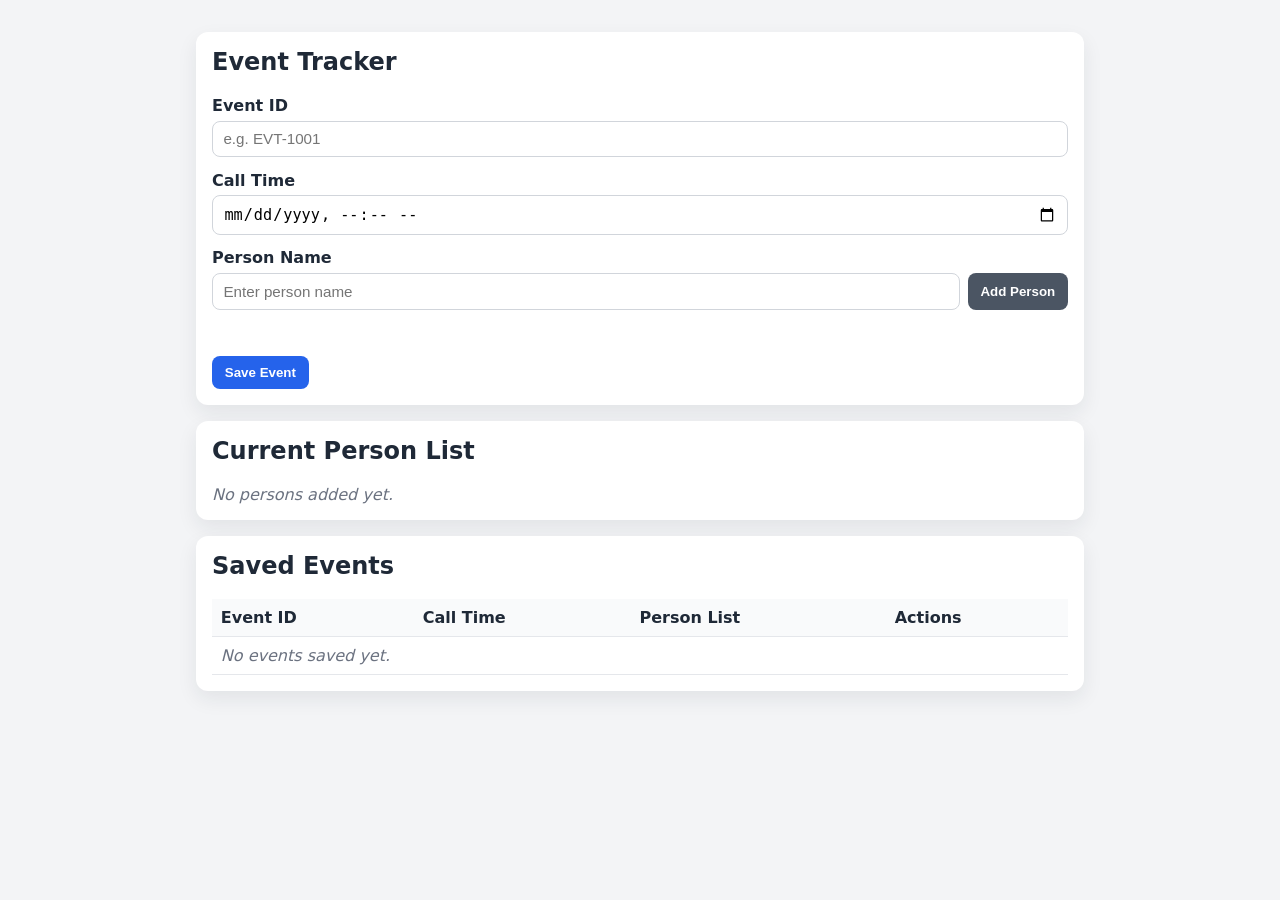
==== index.html @ 357b3d00 "Build event tracker page with localStorage persistence" ====
<!DOCTYPE html>
<html lang="en">
<head>
  <meta charset="UTF-8" />
  <meta name="viewport" content="width=device-width, initial-scale=1.0" />
  <title>Event Tracker</title>
  <link rel="stylesheet" href="styles.css" />
</head>
<body>
  <main class="container">
    <section class="card">
      <h1>Event Tracker</h1>
      <form id="event-form" class="event-form" novalidate>
        <div class="field-row">
          <label for="event-id">Event ID</label>
          <input id="event-id" name="event-id" type="text" placeholder="e.g. EVT-1001" required />
        </div>

        <div class="field-row">
          <label for="call-time">Call Time</label>
          <input id="call-time" name="call-time" type="datetime-local" required />
        </div>

        <div class="field-row person-input-row">
          <label for="person-name">Person Name</label>
          <div class="person-controls">
            <input id="person-name" name="person-name" type="text" placeholder="Enter person name" />
            <button type="button" id="add-person-btn">Add Person</button>
          </div>
        </div>

        <div id="form-message" class="form-message" aria-live="polite"></div>

        <button type="submit" id="save-event-btn" class="save-btn">Save Event</button>
      </form>
    </section>

    <section class="card">
      <h2>Current Person List</h2>
      <ul id="current-person-list" class="person-list"></ul>
    </section>

    <section class="card">
      <h2>Saved Events</h2>
      <div class="table-wrap">
        <table>
          <thead>
            <tr>
              <th>Event ID</th>
              <th>Call Time</th>
              <th>Person List</th>
              <th>Actions</th>
            </tr>
          </thead>
          <tbody id="saved-events-body"></tbody>
        </table>
      </div>
    </section>
  </main>

  <script src="app.js"></script>
</body>
</html>
---- styles.css ----
:root {
  font-family: Inter, system-ui, -apple-system, Segoe UI, Roboto, sans-serif;
  color: #1f2937;
  background: #f3f4f6;
}

* {
  box-sizing: border-box;
}

body {
  margin: 0;
  background: #f3f4f6;
}

.container {
  max-width: 920px;
  margin: 2rem auto;
  padding: 0 1rem;
  display: grid;
  gap: 1rem;
}

.card {
  background: #ffffff;
  border-radius: 12px;
  padding: 1rem;
  box-shadow: 0 8px 20px rgba(31, 41, 55, 0.08);
}

h1,
h2 {
  margin-top: 0;
}

.event-form {
  display: grid;
  gap: 0.85rem;
}

.field-row {
  display: grid;
  gap: 0.35rem;
}

label {
  font-weight: 600;
}

input {
  width: 100%;
  border: 1px solid #d1d5db;
  border-radius: 8px;
  padding: 0.55rem 0.65rem;
  font-size: 0.95rem;
}

.person-controls {
  display: flex;
  gap: 0.5rem;
}

button {
  border: none;
  border-radius: 8px;
  padding: 0.55rem 0.8rem;
  font-weight: 600;
  cursor: pointer;
}

#add-person-btn {
  background: #4b5563;
  color: #ffffff;
  white-space: nowrap;
}

.save-btn {
  background: #2563eb;
  color: #ffffff;
  justify-self: start;
}

.form-message {
  min-height: 1.2rem;
  font-size: 0.9rem;
  color: #b91c1c;
}

.person-list {
  margin: 0;
  padding: 0;
  list-style: none;
  display: grid;
  gap: 0.5rem;
}

.person-list-item {
  display: flex;
  align-items: center;
  justify-content: space-between;
  border: 1px solid #e5e7eb;
  border-radius: 8px;
  padding: 0.45rem 0.6rem;
}

.remove-btn,
.delete-event-btn {
  background: #dc2626;
  color: #fff;
  padding: 0.35rem 0.6rem;
  font-size: 0.8rem;
}

.table-wrap {
  overflow-x: auto;
}

table {
  width: 100%;
  border-collapse: collapse;
}

th,
td {
  border-bottom: 1px solid #e5e7eb;
  text-align: left;
  padding: 0.55rem;
  vertical-align: top;
}

th {
  background: #f9fafb;
}

.empty-state {
  color: #6b7280;
  font-style: italic;
}
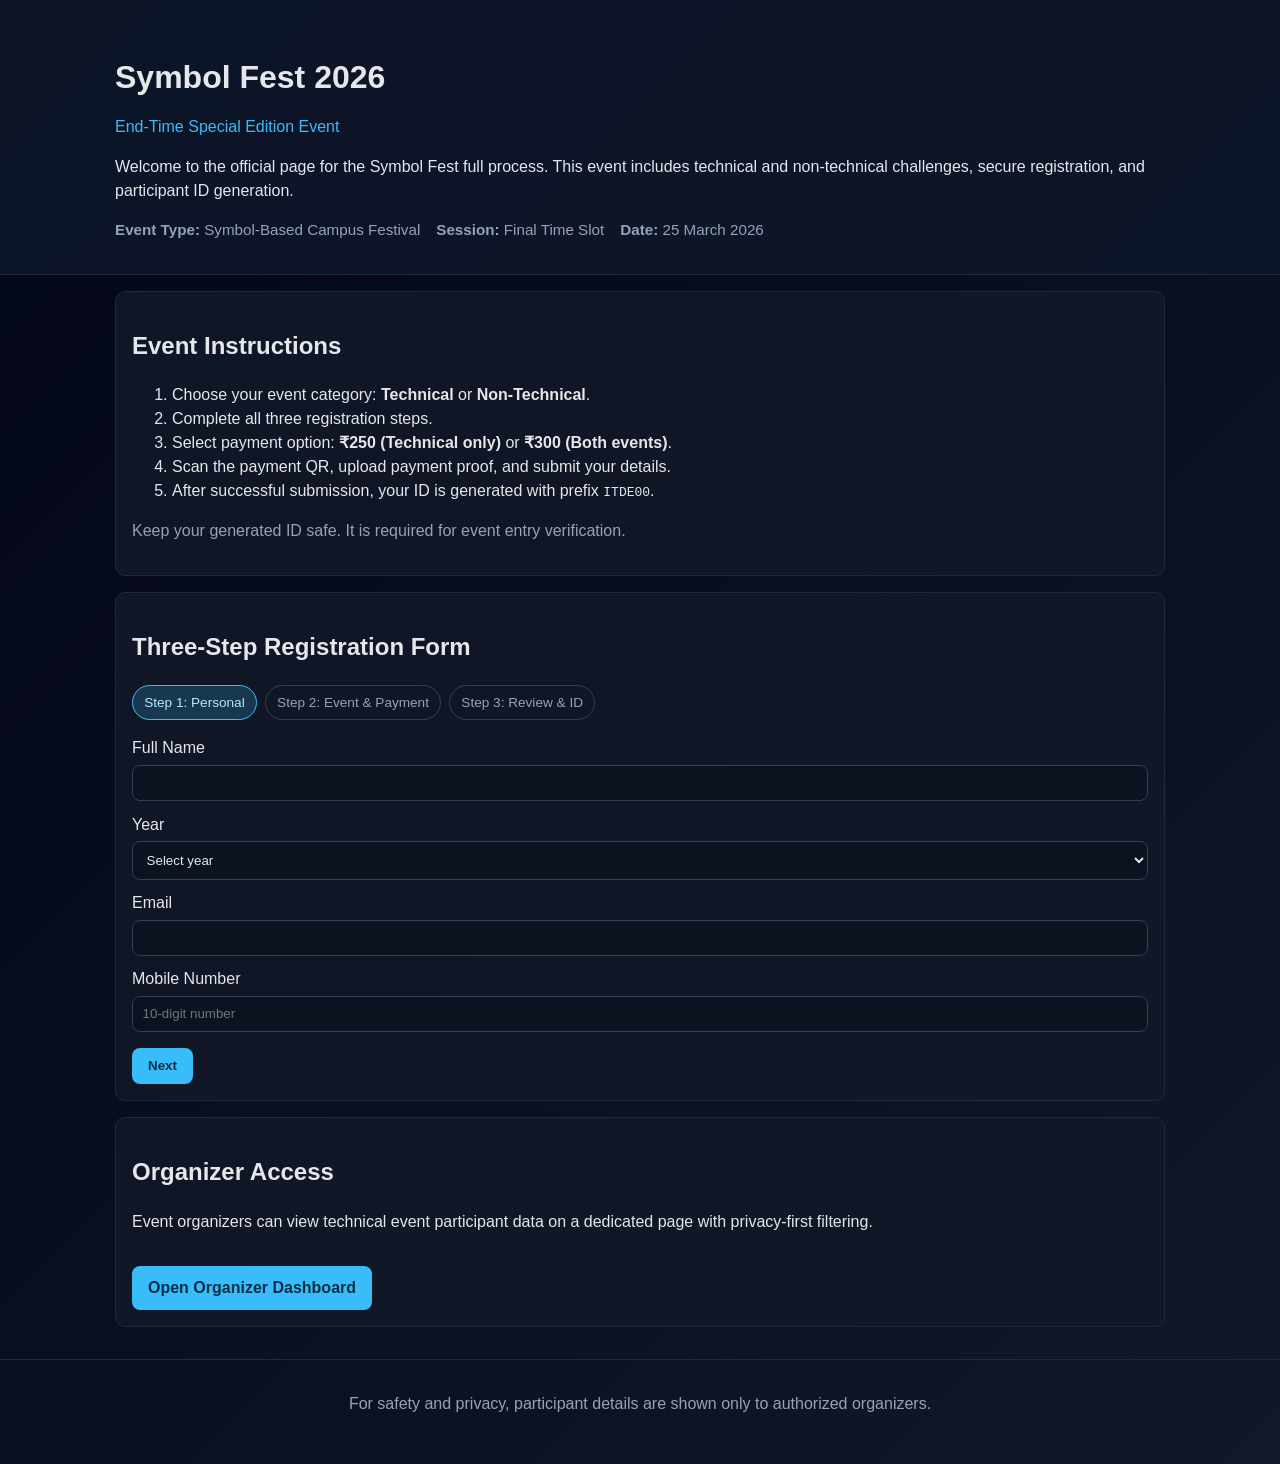
==== commit da97c481: "Add payment QR section and fixed amount options" ====
--- a/index.html
+++ b/index.html
@@ -3,60 +3,134 @@
 <head>
   <meta charset="UTF-8" />
   <meta name="viewport" content="width=device-width, initial-scale=1.0" />
-  <title>Event Tracker</title>
+  <title>Symbol Fest Registration</title>
   <link rel="stylesheet" href="styles.css" />
 </head>
 <body>
-  <main class="container">
+  <header class="hero">
+    <div class="container">
+      <h1>Symbol Fest 2026</h1>
+      <p class="subtitle">End-Time Special Edition Event</p>
+      <p>
+        Welcome to the official page for the Symbol Fest full process. This event includes
+        technical and non-technical challenges, secure registration, and participant ID generation.
+      </p>
+      <div class="event-meta">
+        <span><strong>Event Type:</strong> Symbol-Based Campus Festival</span>
+        <span><strong>Session:</strong> Final Time Slot</span>
+        <span><strong>Date:</strong> 25 March 2026</span>
+      </div>
+    </div>
+  </header>
+
+  <main class="container grid-layout">
     <section class="card">
-      <h1>Event Tracker</h1>
-      <form id="event-form" class="event-form" novalidate>
-        <div class="field-row">
-          <label for="event-id">Event ID</label>
-          <input id="event-id" name="event-id" type="text" placeholder="e.g. EVT-1001" required />
+      <h2>Event Instructions</h2>
+      <ol>
+        <li>Choose your event category: <strong>Technical</strong> or <strong>Non-Technical</strong>.</li>
+        <li>Complete all three registration steps.</li>
+        <li>Select payment option: <strong>₹250 (Technical only)</strong> or <strong>₹300 (Both events)</strong>.</li>
+        <li>Scan the payment QR, upload payment proof, and submit your details.</li>
+        <li>After successful submission, your ID is generated with prefix <code>ITDE00</code>.</li>
+      </ol>
+      <p class="note">Keep your generated ID safe. It is required for event entry verification.</p>
+    </section>
+
+    <section class="card">
+      <h2>Three-Step Registration Form</h2>
+
+      <div class="stepper" aria-label="Registration progress">
+        <span class="step active" data-step="1">Step 1: Personal</span>
+        <span class="step" data-step="2">Step 2: Event & Payment</span>
+        <span class="step" data-step="3">Step 3: Review & ID</span>
+      </div>
+
+      <form id="registrationForm" enctype="multipart/form-data">
+        <div class="form-step active" data-step="1">
+          <label for="fullName">Full Name</label>
+          <input id="fullName" name="fullName" type="text" required />
+
+          <label for="year">Year</label>
+          <select id="year" name="year" required>
+            <option value="">Select year</option>
+            <option value="1st Year">1st Year</option>
+            <option value="2nd Year">2nd Year</option>
+            <option value="3rd Year">3rd Year</option>
+            <option value="4th Year">4th Year</option>
+          </select>
+
+          <label for="email">Email</label>
+          <input id="email" name="email" type="email" required />
+
+          <label for="mobile">Mobile Number</label>
+          <input id="mobile" name="mobile" type="tel" pattern="[0-9]{10}" placeholder="10-digit number" required />
+
+          <button type="button" class="btn" data-action="next">Next</button>
         </div>
 
-        <div class="field-row">
-          <label for="call-time">Call Time</label>
-          <input id="call-time" name="call-time" type="datetime-local" required />
-        </div>
+        <div class="form-step" data-step="2">
+          <label for="college">College</label>
+          <input id="college" name="college" type="text" required />
 
-        <div class="field-row person-input-row">
-          <label for="person-name">Person Name</label>
-          <div class="person-controls">
-            <input id="person-name" name="person-name" type="text" placeholder="Enter person name" />
-            <button type="button" id="add-person-btn">Add Person</button>
+          <label for="eventType">Event Category</label>
+          <select id="eventType" name="eventType" required>
+            <option value="">Select category</option>
+            <option value="Technical">Technical</option>
+            <option value="Non-Technical">Non-Technical</option>
+          </select>
+
+          <label for="paymentAmount">Payment Amount Option</label>
+          <select id="paymentAmount" name="paymentAmount" required>
+            <option value="">Select payment option</option>
+            <option value="250 - Technical only">₹250 - Technical only</option>
+            <option value="300 - Both Technical & Non-Technical">₹300 - Both Technical & Non-Technical</option>
+          </select>
+
+          <div class="payment-qr-block">
+            <p class="qr-title">Payment QR Code</p>
+            <img src="payment-qr.svg" alt="Payment QR Code" class="payment-qr" />
+            <p class="note">Scan this QR to complete payment before uploading your payment screenshot.</p>
+          </div>
+
+          <label for="paymentId">Payment ID</label>
+          <input id="paymentId" name="paymentId" type="text" required />
+
+          <label for="paymentPhoto">Payment Screenshot / Photo</label>
+          <input id="paymentPhoto" name="paymentPhoto" type="file" accept="image/*" required />
+
+          <div class="actions">
+            <button type="button" class="btn secondary" data-action="prev">Back</button>
+            <button type="button" class="btn" data-action="next">Next</button>
           </div>
         </div>
 
-        <div id="form-message" class="form-message" aria-live="polite"></div>
+        <div class="form-step" data-step="3">
+          <h3>Review Information</h3>
+          <div id="reviewData" class="review"></div>
 
-        <button type="submit" id="save-event-btn" class="save-btn">Save Event</button>
+          <div class="actions">
+            <button type="button" class="btn secondary" data-action="prev">Back</button>
+            <button type="submit" class="btn">Submit Registration</button>
+          </div>
+        </div>
       </form>
+
+      <div id="successBox" class="success hidden" role="status" aria-live="polite"></div>
     </section>
 
     <section class="card">
-      <h2>Current Person List</h2>
-      <ul id="current-person-list" class="person-list"></ul>
-    </section>
-
-    <section class="card">
-      <h2>Saved Events</h2>
-      <div class="table-wrap">
-        <table>
-          <thead>
-            <tr>
-              <th>Event ID</th>
-              <th>Call Time</th>
-              <th>Person List</th>
-              <th>Actions</th>
-            </tr>
-          </thead>
-          <tbody id="saved-events-body"></tbody>
-        </table>
-      </div>
+      <h2>Organizer Access</h2>
+      <p>
+        Event organizers can view technical event participant data on a dedicated page with
+        privacy-first filtering.
+      </p>
+      <a class="link-btn" href="organizer.html">Open Organizer Dashboard</a>
     </section>
   </main>
+
+  <footer>
+    <p>For safety and privacy, participant details are shown only to authorized organizers.</p>
+  </footer>
 
   <script src="app.js"></script>
 </body>
--- a/styles.css
+++ b/styles.css
@@ -1,138 +1,174 @@
 :root {
-  font-family: Inter, system-ui, -apple-system, Segoe UI, Roboto, sans-serif;
-  color: #1f2937;
-  background: #f3f4f6;
+  --bg: #0f172a;
+  --panel: #111827;
+  --text: #e5e7eb;
+  --muted: #94a3b8;
+  --accent: #38bdf8;
+  --accent-dark: #0284c7;
+  --ok: #22c55e;
 }
 
-* {
-  box-sizing: border-box;
-}
+* { box-sizing: border-box; }
 
 body {
   margin: 0;
-  background: #f3f4f6;
+  font-family: Arial, sans-serif;
+  line-height: 1.5;
+  background: linear-gradient(135deg, #020617, #111827);
+  color: var(--text);
 }
 
 .container {
-  max-width: 920px;
-  margin: 2rem auto;
-  padding: 0 1rem;
+  width: min(1050px, 92%);
+  margin: 0 auto;
+}
+
+.hero {
+  padding: 2rem 0;
+  background: rgba(15, 23, 42, 0.85);
+  border-bottom: 1px solid #1f2937;
+}
+
+.hero.small { padding: 1.2rem 0; }
+
+.subtitle { color: var(--accent); margin-top: -0.5rem; }
+
+.event-meta {
+  display: flex;
+  gap: 1rem;
+  flex-wrap: wrap;
+  color: var(--muted);
+  font-size: 0.95rem;
+}
+
+.grid-layout {
   display: grid;
   gap: 1rem;
+  padding: 1rem 0 2rem;
 }
 
 .card {
-  background: #ffffff;
-  border-radius: 12px;
+  background: rgba(17, 24, 39, 0.9);
+  border: 1px solid #1f2937;
+  border-radius: 10px;
   padding: 1rem;
-  box-shadow: 0 8px 20px rgba(31, 41, 55, 0.08);
 }
 
-h1,
-h2 {
-  margin-top: 0;
+.note { color: var(--muted); }
+
+.stepper {
+  display: flex;
+  gap: 0.5rem;
+  flex-wrap: wrap;
+  margin-bottom: 1rem;
 }
 
-.event-form {
-  display: grid;
-  gap: 0.85rem;
+.step {
+  padding: 0.4rem 0.7rem;
+  border: 1px solid #334155;
+  border-radius: 999px;
+  color: var(--muted);
+  font-size: 0.85rem;
 }
 
-.field-row {
-  display: grid;
-  gap: 0.35rem;
+.step.active {
+  background: rgba(56, 189, 248, 0.2);
+  border-color: var(--accent);
+  color: #bae6fd;
 }
 
+.form-step { display: none; }
+.form-step.active { display: block; }
+
 label {
-  font-weight: 600;
+  display: block;
+  margin: 0.7rem 0 0.3rem;
 }
 
-input {
+input, select {
   width: 100%;
-  border: 1px solid #d1d5db;
+  padding: 0.6rem;
   border-radius: 8px;
-  padding: 0.55rem 0.65rem;
-  font-size: 0.95rem;
+  border: 1px solid #334155;
+  background: #0b1220;
+  color: var(--text);
 }
 
-.person-controls {
+.actions {
   display: flex;
-  gap: 0.5rem;
+  gap: 0.7rem;
+  margin-top: 1rem;
 }
 
-button {
+.btn, .link-btn {
+  margin-top: 1rem;
+  padding: 0.65rem 1rem;
   border: none;
   border-radius: 8px;
-  padding: 0.55rem 0.8rem;
-  font-weight: 600;
+  background: var(--accent);
+  color: #082f49;
+  font-weight: 700;
+  text-decoration: none;
+  display: inline-block;
   cursor: pointer;
 }
 
-#add-person-btn {
-  background: #4b5563;
-  color: #ffffff;
-  white-space: nowrap;
+.btn:hover, .link-btn:hover { background: var(--accent-dark); color: #fff; }
+.btn.secondary { background: #334155; color: #e2e8f0; }
+
+
+.payment-qr-block {
+  margin-top: 0.9rem;
+  padding: 0.8rem;
+  border: 1px solid #334155;
+  border-radius: 8px;
+  background: #0b1220;
 }
 
-.save-btn {
-  background: #2563eb;
-  color: #ffffff;
-  justify-self: start;
+.qr-title {
+  margin: 0 0 0.5rem;
+  color: #bae6fd;
+  font-weight: 700;
 }
 
-.form-message {
-  min-height: 1.2rem;
-  font-size: 0.9rem;
-  color: #b91c1c;
+.payment-qr {
+  width: min(220px, 100%);
+  border-radius: 6px;
+  display: block;
 }
 
-.person-list {
-  margin: 0;
-  padding: 0;
-  list-style: none;
-  display: grid;
-  gap: 0.5rem;
+.review {
+  background: #0b1220;
+  border: 1px solid #334155;
+  border-radius: 8px;
+  padding: 0.8rem;
 }
 
-.person-list-item {
-  display: flex;
-  align-items: center;
-  justify-content: space-between;
-  border: 1px solid #e5e7eb;
+.success {
+  margin-top: 1rem;
+  background: rgba(34, 197, 94, 0.2);
+  border: 1px solid var(--ok);
   border-radius: 8px;
-  padding: 0.45rem 0.6rem;
+  padding: 0.8rem;
 }
 
-.remove-btn,
-.delete-event-btn {
-  background: #dc2626;
-  color: #fff;
-  padding: 0.35rem 0.6rem;
-  font-size: 0.8rem;
-}
-
-.table-wrap {
-  overflow-x: auto;
-}
+.hidden { display: none; }
 
 table {
   width: 100%;
   border-collapse: collapse;
 }
 
-th,
-td {
-  border-bottom: 1px solid #e5e7eb;
+th, td {
+  border-bottom: 1px solid #334155;
   text-align: left;
-  padding: 0.55rem;
+  padding: 0.5rem;
   vertical-align: top;
 }
 
-th {
-  background: #f9fafb;
+footer {
+  border-top: 1px solid #1f2937;
+  padding: 1rem 0 2rem;
+  color: var(--muted);
+  text-align: center;
 }
-
-.empty-state {
-  color: #6b7280;
-  font-style: italic;
-}
